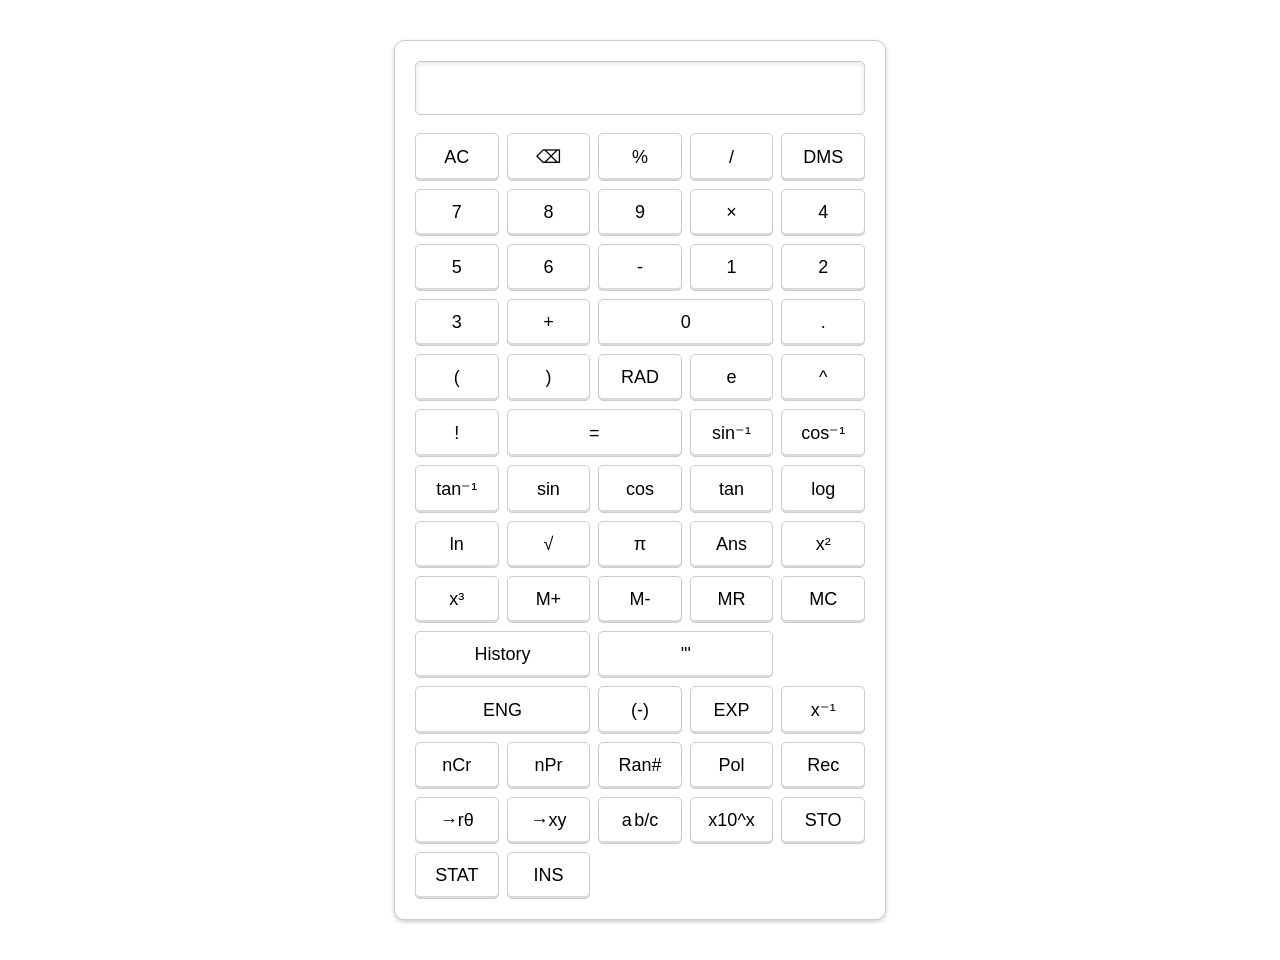
==== index.html @ 1de1f20a "Create index.html" ====
<!DOCTYPE html>
<html lang="en">
<head>
  <meta charset="UTF-8" />
  <meta name="viewport" content="width=device-width, initial-scale=1.0" />
  <title>Scientific Calculator</title>
  <style>
    body {
      background: #fff;
      font-family: 'Segoe UI', Tahoma, Geneva, Verdana, sans-serif;
      margin: 0;
      padding: 0;
      color: #000;
    }
    .calculator {
      display: grid;
      grid-template-columns: repeat(5, 1fr);
      gap: 8px;
      max-width: 450px;
      margin: 40px auto;
      padding: 20px;
      background: #fff;
      border: 1px solid #ccc;
      border-radius: 10px;
      box-shadow: 0 2px 4px rgba(0, 0, 0, 0.2);
    }
    #display {
      grid-column: 1 / -1;
      padding: 12px 20px;
      font-size: 24px;
      text-align: right;
      background: #fff;
      color: #000;
      border: 1px solid #ccc;
      border-radius: 5px;
      margin-bottom: 10px;
      box-shadow: inset 0 2px 4px rgba(0, 0, 0, 0.1);
    }
    button {
      padding: 12px;
      font-size: 18px;
      background: #fff;
      color: #000;
      border: 1px solid #ccc;
      border-radius: 5px;
      cursor: pointer;
      box-shadow: inset 0 -2px 0 rgba(0, 0, 0, 0.15);
      transition: background 0.2s ease, box-shadow 0.2s ease;
    }
    button:hover { background: #f7f7f7; }
    button:active { box-shadow: inset 0 2px 0 rgba(0, 0, 0, 0.15); }
    .operator, .function, .equals, .clear, .white-btn, .black-btn {
      background: #fff;
      color: #000;
      border: 1px solid #ccc;
    }
  </style>
</head>
<body>
  <div class="calculator">
    <input type="text" id="display" readonly>

    <button onclick="clearDisplay()" class="clear">AC</button>
    <button onclick="backspace()" class="clear">⌫</button>
    <button onclick="appendToDisplay('%')" class="operator">%</button>
    <button onclick="appendToDisplay('/')" class="operator">/</button>
    <button onclick="convertToDMS()" class="function">DMS</button>

    <button onclick="appendToDisplay('7')">7</button>
    <button onclick="appendToDisplay('8')">8</button>
    <button onclick="appendToDisplay('9')">9</button>
    <button onclick="appendToDisplay('*')" class="operator">×</button>

    <button onclick="appendToDisplay('4')">4</button>
    <button onclick="appendToDisplay('5')">5</button>
    <button onclick="appendToDisplay('6')">6</button>
    <button onclick="appendToDisplay('-')" class="operator">-</button>

    <button onclick="appendToDisplay('1')">1</button>
    <button onclick="appendToDisplay('2')">2</button>
    <button onclick="appendToDisplay('3')">3</button>
    <button onclick="appendToDisplay('+')" class="operator">+</button>

    <button onclick="appendToDisplay('0')" style="grid-column: span 2">0</button>
    <button onclick="appendToDisplay('.')">.</button>
    <button onclick="appendToDisplay('(')">(</button>
    <button onclick="appendToDisplay(')')">)</button>

    <button onclick="toggleAngleMode()" class="function" id="angleModeBtn">RAD</button>
    <button onclick="appendToDisplay('e')" class="function">e</button>
    <button onclick="appendToDisplay('^')" class="function">^</button>
    <button onclick="appendToDisplay('!')" class="function">!</button>
    <button onclick="calculate()" class="equals" style="grid-column: span 2">=</button>

    <button onclick="appendToDisplay('asin(')" class="function">sin⁻¹</button>
    <button onclick="appendToDisplay('acos(')" class="function">cos⁻¹</button>
    <button onclick="appendToDisplay('atan(')" class="function">tan⁻¹</button>
    <button onclick="appendToDisplay('sin(')" class="function">sin</button>
    <button onclick="appendToDisplay('cos(')" class="function">cos</button>

    <button onclick="appendToDisplay('tan(')" class="function">tan</button>
    <button onclick="appendToDisplay('log(')" class="function">log</button>
    <button onclick="appendToDisplay('ln(')" class="function">ln</button>
    <button onclick="appendToDisplay('√(')" class="function">√</button>
    <button onclick="appendToDisplay('π')" class="function">π</button>

    <button onclick="insertAns()" class="white-btn">Ans</button>
    <button onclick="appendToDisplay('^2')" class="function">x²</button>
    <button onclick="appendToDisplay('^3')" class="function">x³</button>
    <button onclick="memoryAdd()" class="white-btn">M+</button>
    <button onclick="memorySubtract()" class="white-btn">M-</button>
    <button onclick="memoryRecall()" class="white-btn">MR</button>
    <button onclick="memoryClear()" class="white-btn">MC</button>
    <button onclick="showHistory()" class="white-btn" style="grid-column: span 2">History</button>

    <button onclick="insertTripleQuotes()" class="white-btn" style="grid-column: span 2">'''</button>
    <button onclick="toggleENG()" class="white-btn" style="grid-column: span 2">ENG</button>

    <!-- MISSING BUTTONS ADDED BELOW -->
    <button onclick="toggleSign()" class="function">(-)</button>
    <button onclick="insertEXP()" class="function">EXP</button>
    <button onclick="reciprocal()" class="function">x⁻¹</button>
    <button onclick="appendToDisplay('nCr(')" class="function">nCr</button>
    <button onclick="appendToDisplay('nPr(')" class="function">nPr</button>
    <button onclick="insertRandom()" class="function">Ran#</button>
    <button onclick="convertToPolar()" class="function">Pol</button>
    <button onclick="convertToRectangular()" class="function">Rec</button>
    <button onclick="convertToPolar()" class="function">→rθ</button>
    <button onclick="convertToRectangular()" class="function">→xy</button>
    <button onclick="convertToFraction()" class="function">a b/c</button>
    <button onclick="convertToSci()" class="function">x10^x</button>
    <button onclick="sto()" class="white-btn">STO</button>
    <button onclick="statPush()" class="white-btn">STAT</button>
    <button onclick="statInsert()" class="white-btn">INS</button>
  </div>

  <script>
    let angleMode = 'RAD',
        lastAnswer = 0,
        calcHistory = [],
        memory = 0,
        stats = [];

    // Cycle RAD → DEG → GRAD
    function toggleAngleMode() {
      if (angleMode === 'RAD') angleMode = 'DEG';
      else if (angleMode === 'DEG') angleMode = 'GRAD';
      else angleMode = 'RAD';
      document.getElementById('angleModeBtn').textContent = angleMode;
    }

    function appendToDisplay(value, cursorOffset = value.length) {
      const d = document.getElementById('display'),
            s = d.selectionStart, e = d.selectionEnd, v = d.value;
      d.value = v.slice(0,s) + value + v.slice(e);
      d.focus();
      d.setSelectionRange(s + cursorOffset, s + cursorOffset);
    }

    function clearDisplay() {
      document.getElementById('display').value = '';
    }

    function backspace() {
      const d = document.getElementById('display');
      d.removeAttribute('readonly');
      const s = d.selectionStart, e = d.selectionEnd;
      if (s===e && s>0) {
        d.value = d.value.slice(0,s-1) + d.value.slice(s);
        d.setSelectionRange(s-1,s-1);
      } else {
        d.value = d.value.slice(0,s) + d.value.slice(e);
        d.setSelectionRange(s,s);
      }
      setTimeout(() => d.setAttribute('readonly', true), 0);
    }

    function calculate() {
      try {
        let input = document.getElementById('display').value,
            expr = input
              // handle nCr / nPr
              .replace(/nCr\(([^,]+),([^)]+)\)/g, 'comb($1,$2)')
              .replace(/nPr\(([^,]+),([^)]+)\)/g, 'perm($1,$2)')
              // constants & trig
              .replace(/π/g,'Math.PI').replace(/e/g,'Math.E')
              .replace(/\basin\(/g,'Math.asin(')
              .replace(/\bacos\(/g,'Math.acos(')
              .replace(/\batan\(/g,'Math.atan(')
              .replace(/\bsin\(/g,'Math.sin(')
              .replace(/\bcos\(/g,'Math.cos(')
              .replace(/\btan\(/g,'Math.tan(')
              .replace(/log/g,'Math.log10')
              .replace(/ln/g,'Math.log')
              .replace(/√/g,'Math.sqrt')
              .replace(/\^/g,'**')
              .replace(/%/g,'/100');

        // DEG and GRAD conversion
        if (angleMode==='DEG') {
          expr = expr
            .replace(/Math\.sin\(([^)]+)\)/g,'Math.sin(($1*Math.PI/180))')
            .replace(/Math\.cos\(([^)]+)\)/g,'Math.cos(($1*Math.PI/180))')
            .replace(/Math\.tan\(([^)]+)\)/g,'Math.tan(($1*Math.PI/180))')
            .replace(/Math\.asin\(([^)]+)\)/g,'(Math.asin($1)*180/Math.PI)')
            .replace(/Math\.acos\(([^)]+)\)/g,'(Math.acos($1)*180/Math.PI)')
            .replace(/Math\.atan\(([^)]+)\)/g,'(Math.atan($1)*180/Math.PI)');
        } else if (angleMode==='GRAD') {
          expr = expr
            .replace(/Math\.sin\(([^)]+)\)/g,'Math.sin(($1*Math.PI/200))')
            .replace(/Math\.cos\(([^)]+)\)/g,'Math.cos(($1*Math.PI/200))')
            .replace(/Math\.tan\(([^)]+)\)/g,'Math.tan(($1*Math.PI/200))')
            .replace(/Math\.asin\(([^)]+)\)/g,'(Math.asin($1)*200/Math.PI)')
            .replace(/Math\.acos\(([^)]+)\)/g,'(Math.acos($1)*200/Math.PI)')
            .replace(/Math\.atan\(([^)]+)\)/g,'(Math.atan($1)*200/Math.PI)');
        }

        // factorial
        expr = expr.replace(/(\d+)!/g,(_,n)=>{
          let num=parseInt(n),r=1;
          for(let i=2;i<=num;i++) r*=i;
          return r;
        });

        const result = eval(expr);
        document.getElementById('display').value = (result===undefined?'Error':result);
        lastAnswer = result;
        calcHistory.push(input + ' = ' + result);
      } catch {
        document.getElementById('display').value = 'Error';
      }
    }

    // ===== ADDED HELPER FUNCTIONS =====

    function toggleSign() {
      const d=document.getElementById('display'),
            v=parseFloat(d.value);
      if(!isNaN(v)) d.value = (-v).toString();
    }

    function insertEXP() {
      appendToDisplay('E');
    }

    function reciprocal() {
      const d=document.getElementById('display'),
            v=parseFloat(d.value);
      d.value = (!isNaN(v)&&v!==0) ? (1/v).toString() : 'Error';
    }

    function comb(n,r) {
      n=parseInt(n); r=parseInt(r);
      if(r>n) return 0;
      let res=1;
      for(let i=0;i<r;i++) res = res * (n - i) / (i + 1);
      return res;
    }

    function perm(n,r) {
      n=parseInt(n); r=parseInt(r);
      if(r>n) return 0;
      let res=1;
      for(let i=0;i<r;i++) res *= (n - i);
      return res;
    }

    function insertRandom() {
      appendToDisplay(Math.random().toString());
    }

    function sto() {
      const v=parseFloat(document.getElementById('display').value);
      if(!isNaN(v)) memory = v;
    }

    function statPush() {
      const v=parseFloat(document.getElementById('display').value);
      if(!isNaN(v)) stats.push(v);
    }

    function statInsert() {
      if(stats.length) appendToDisplay(stats[stats.length-1].toString());
    }

    function insertAns() {
      appendToDisplay(lastAnswer.toString());
    }

    function showHistory() {
      if(!calcHistory.length) alert('No history.');
      else alert(calcHistory.join('\n'));
    }

    function memoryAdd() {
      let v=parseFloat(document.getElementById('display').value);
      if(!isNaN(v)) memory += v;
    }

    function memorySubtract() {
      let v=parseFloat(document.getElementById('display').value);
      if(!isNaN(v)) memory -= v;
    }

    function memoryRecall() {
      document.getElementById('display').value = memory;
    }

    function memoryClear() {
      memory = 0;
    }

    function insertTripleQuotes() {
      appendToDisplay("'''");
    }

    function toggleENG() {
      const d=document.getElementById('display'),
            v=parseFloat(d.value);
      if(!isNaN(v)) d.value = v.toExponential(3);
    }

    function convertToDMS() {
      const d=document.getElementById('display'),
            v=parseFloat(d.value);
      if(isNaN(v)){ d.value='Error'; return; }
      const deg=Math.floor(v),
            mf=(v-deg)*60,
            min=Math.floor(mf),
            sec=((mf-min)*60).toFixed(2);
      d.value = `${deg}° ${min}' ${sec}"`;
    }

    function convertToPolar() {
      const d=document.getElementById('display'),
            [x,y]=d.value.split(',').map(parseFloat);
      if(isNaN(x)||isNaN(y)){ d.value='Error'; return; }
      let r=Math.hypot(x,y), θ=Math.atan2(y,x);
      if(angleMode==='DEG') θ*=180/Math.PI;
      else if(angleMode==='GRAD') θ*=200/Math.PI;
      d.value = `${r},${θ}`;
    }

    function convertToRectangular() {
      const d=document.getElementById('display'),
            [r,θ]=d.value.split(',').map(parseFloat);
      if(isNaN(r)||isNaN(θ)){ d.value='Error'; return; }
      let rad=θ;
      if(angleMode==='DEG') rad=θ*Math.PI/180;
      else if(angleMode==='GRAD') rad=θ*Math.PI/200;
      const x=r*Math.cos(rad), y=r*Math.sin(rad);
      d.value = `${x},${y}`;
    }

    function convertToFraction() {
      const d=document.getElementById('display'),
            v=parseFloat(d.value);
      if(isNaN(v)){ d.value='Error'; return; }
      let tol=1e-6, h1=1, h2=0, k1=0, k2=1, b=v;
      while(true){
        let a=Math.floor(b), aux=h1;
        h1=a*h1+h2; h2=aux;
        aux=k1; k1=a*k1+k2; k2=aux;
        b=1/(b-a);
        if(Math.abs(v-h1/k1)<v*tol) break;
      }
      d.value=`${h1}/${k1}`;
    }

    function convertToSci() {
      const d=document.getElementById('display'),
            v=parseFloat(d.value);
      if(isNaN(v)){ d.value='Error'; return; }
      let [m,e]=v.toExponential(6).split('e');
      d.value = `${parseFloat(m)}×10^${parseInt(e)}`;
    }
  </script>
</body>
</html>
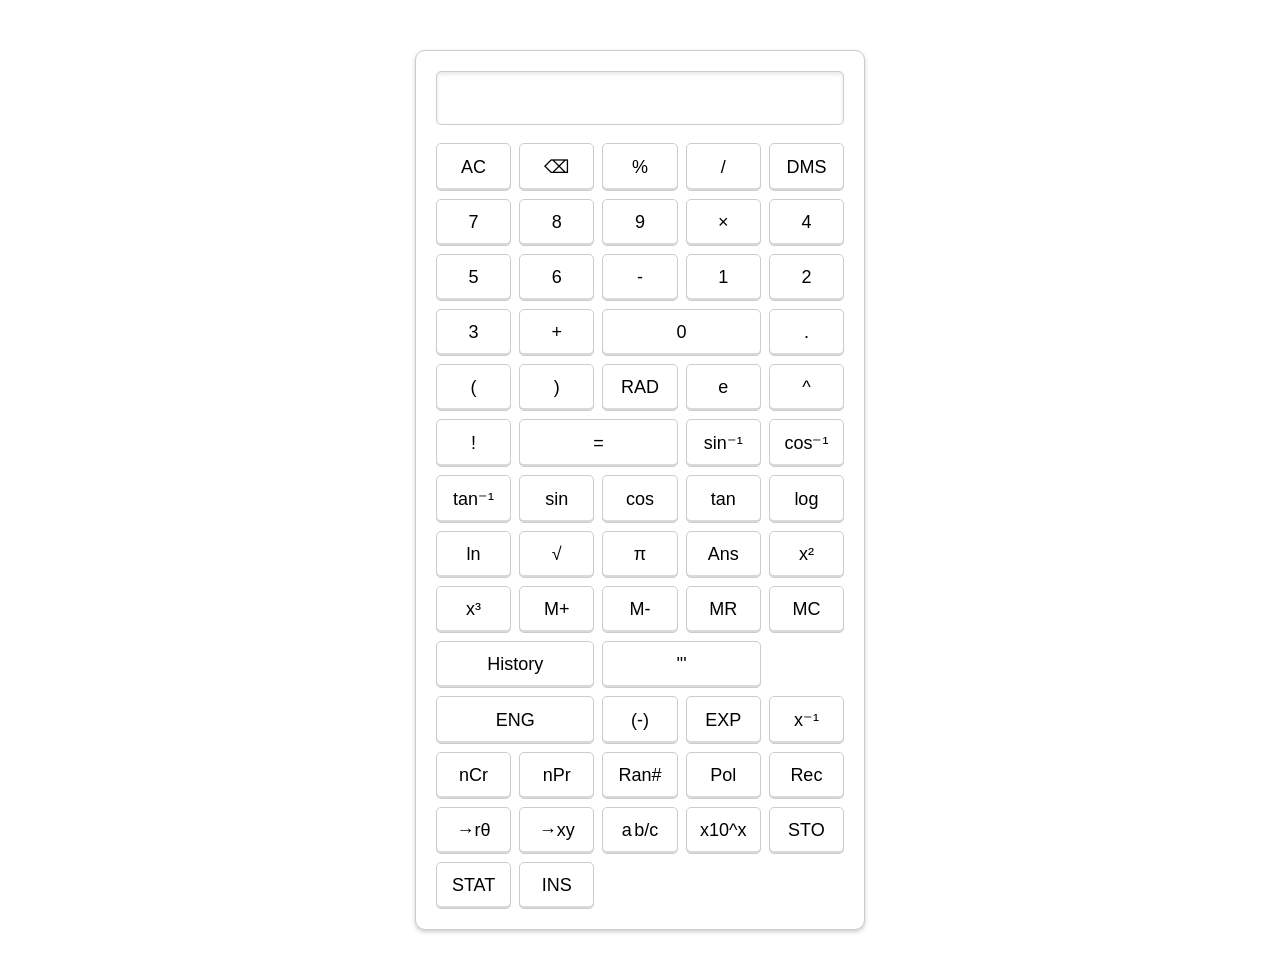
==== commit db6a5b21: "Update index.html" ====
--- a/index.html
+++ b/index.html
@@ -12,10 +12,17 @@
       padding: 0;
       color: #000;
     }
+    /* Added container to center the calculator */
+    .container {
+      padding: 10px;
+      display: flex;
+      justify-content: center;
+    }
     .calculator {
       display: grid;
       grid-template-columns: repeat(5, 1fr);
       gap: 8px;
+      width: 100%;
       max-width: 450px;
       margin: 40px auto;
       padding: 20px;
@@ -23,6 +30,7 @@
       border: 1px solid #ccc;
       border-radius: 10px;
       box-shadow: 0 2px 4px rgba(0, 0, 0, 0.2);
+      box-sizing: border-box;
     }
     #display {
       grid-column: 1 / -1;
@@ -54,84 +62,100 @@
       color: #000;
       border: 1px solid #ccc;
     }
+    /* Mobile adjustments */
+    @media screen and (max-width: 500px) {
+      .calculator {
+        grid-template-columns: repeat(4, 1fr);
+      }
+      button {
+        font-size: 16px;
+        padding: 10px;
+      }
+      #display {
+        font-size: 20px;
+        padding: 10px 15px;
+      }
+    }
   </style>
 </head>
 <body>
-  <div class="calculator">
-    <input type="text" id="display" readonly>
-
-    <button onclick="clearDisplay()" class="clear">AC</button>
-    <button onclick="backspace()" class="clear">⌫</button>
-    <button onclick="appendToDisplay('%')" class="operator">%</button>
-    <button onclick="appendToDisplay('/')" class="operator">/</button>
-    <button onclick="convertToDMS()" class="function">DMS</button>
-
-    <button onclick="appendToDisplay('7')">7</button>
-    <button onclick="appendToDisplay('8')">8</button>
-    <button onclick="appendToDisplay('9')">9</button>
-    <button onclick="appendToDisplay('*')" class="operator">×</button>
-
-    <button onclick="appendToDisplay('4')">4</button>
-    <button onclick="appendToDisplay('5')">5</button>
-    <button onclick="appendToDisplay('6')">6</button>
-    <button onclick="appendToDisplay('-')" class="operator">-</button>
-
-    <button onclick="appendToDisplay('1')">1</button>
-    <button onclick="appendToDisplay('2')">2</button>
-    <button onclick="appendToDisplay('3')">3</button>
-    <button onclick="appendToDisplay('+')" class="operator">+</button>
-
-    <button onclick="appendToDisplay('0')" style="grid-column: span 2">0</button>
-    <button onclick="appendToDisplay('.')">.</button>
-    <button onclick="appendToDisplay('(')">(</button>
-    <button onclick="appendToDisplay(')')">)</button>
-
-    <button onclick="toggleAngleMode()" class="function" id="angleModeBtn">RAD</button>
-    <button onclick="appendToDisplay('e')" class="function">e</button>
-    <button onclick="appendToDisplay('^')" class="function">^</button>
-    <button onclick="appendToDisplay('!')" class="function">!</button>
-    <button onclick="calculate()" class="equals" style="grid-column: span 2">=</button>
-
-    <button onclick="appendToDisplay('asin(')" class="function">sin⁻¹</button>
-    <button onclick="appendToDisplay('acos(')" class="function">cos⁻¹</button>
-    <button onclick="appendToDisplay('atan(')" class="function">tan⁻¹</button>
-    <button onclick="appendToDisplay('sin(')" class="function">sin</button>
-    <button onclick="appendToDisplay('cos(')" class="function">cos</button>
-
-    <button onclick="appendToDisplay('tan(')" class="function">tan</button>
-    <button onclick="appendToDisplay('log(')" class="function">log</button>
-    <button onclick="appendToDisplay('ln(')" class="function">ln</button>
-    <button onclick="appendToDisplay('√(')" class="function">√</button>
-    <button onclick="appendToDisplay('π')" class="function">π</button>
-
-    <button onclick="insertAns()" class="white-btn">Ans</button>
-    <button onclick="appendToDisplay('^2')" class="function">x²</button>
-    <button onclick="appendToDisplay('^3')" class="function">x³</button>
-    <button onclick="memoryAdd()" class="white-btn">M+</button>
-    <button onclick="memorySubtract()" class="white-btn">M-</button>
-    <button onclick="memoryRecall()" class="white-btn">MR</button>
-    <button onclick="memoryClear()" class="white-btn">MC</button>
-    <button onclick="showHistory()" class="white-btn" style="grid-column: span 2">History</button>
-
-    <button onclick="insertTripleQuotes()" class="white-btn" style="grid-column: span 2">'''</button>
-    <button onclick="toggleENG()" class="white-btn" style="grid-column: span 2">ENG</button>
-
-    <!-- MISSING BUTTONS ADDED BELOW -->
-    <button onclick="toggleSign()" class="function">(-)</button>
-    <button onclick="insertEXP()" class="function">EXP</button>
-    <button onclick="reciprocal()" class="function">x⁻¹</button>
-    <button onclick="appendToDisplay('nCr(')" class="function">nCr</button>
-    <button onclick="appendToDisplay('nPr(')" class="function">nPr</button>
-    <button onclick="insertRandom()" class="function">Ran#</button>
-    <button onclick="convertToPolar()" class="function">Pol</button>
-    <button onclick="convertToRectangular()" class="function">Rec</button>
-    <button onclick="convertToPolar()" class="function">→rθ</button>
-    <button onclick="convertToRectangular()" class="function">→xy</button>
-    <button onclick="convertToFraction()" class="function">a b/c</button>
-    <button onclick="convertToSci()" class="function">x10^x</button>
-    <button onclick="sto()" class="white-btn">STO</button>
-    <button onclick="statPush()" class="white-btn">STAT</button>
-    <button onclick="statInsert()" class="white-btn">INS</button>
+  <div class="container">
+    <div class="calculator">
+      <input type="text" id="display" readonly>
+
+      <button onclick="clearDisplay()" class="clear">AC</button>
+      <button onclick="backspace()" class="clear">⌫</button>
+      <button onclick="appendToDisplay('%')" class="operator">%</button>
+      <button onclick="appendToDisplay('/')" class="operator">/</button>
+      <button onclick="convertToDMS()" class="function">DMS</button>
+
+      <button onclick="appendToDisplay('7')">7</button>
+      <button onclick="appendToDisplay('8')">8</button>
+      <button onclick="appendToDisplay('9')">9</button>
+      <button onclick="appendToDisplay('*')" class="operator">×</button>
+
+      <button onclick="appendToDisplay('4')">4</button>
+      <button onclick="appendToDisplay('5')">5</button>
+      <button onclick="appendToDisplay('6')">6</button>
+      <button onclick="appendToDisplay('-')" class="operator">-</button>
+
+      <button onclick="appendToDisplay('1')">1</button>
+      <button onclick="appendToDisplay('2')">2</button>
+      <button onclick="appendToDisplay('3')">3</button>
+      <button onclick="appendToDisplay('+')" class="operator">+</button>
+
+      <button onclick="appendToDisplay('0')" style="grid-column: span 2">0</button>
+      <button onclick="appendToDisplay('.')">.</button>
+      <button onclick="appendToDisplay('(')">(</button>
+      <button onclick="appendToDisplay(')')">)</button>
+
+      <button onclick="toggleAngleMode()" class="function" id="angleModeBtn">RAD</button>
+      <button onclick="appendToDisplay('e')" class="function">e</button>
+      <button onclick="appendToDisplay('^')" class="function">^</button>
+      <button onclick="appendToDisplay('!')" class="function">!</button>
+      <button onclick="calculate()" class="equals" style="grid-column: span 2">=</button>
+
+      <button onclick="appendToDisplay('asin(')" class="function">sin⁻¹</button>
+      <button onclick="appendToDisplay('acos(')" class="function">cos⁻¹</button>
+      <button onclick="appendToDisplay('atan(')" class="function">tan⁻¹</button>
+      <button onclick="appendToDisplay('sin(')" class="function">sin</button>
+      <button onclick="appendToDisplay('cos(')" class="function">cos</button>
+
+      <button onclick="appendToDisplay('tan(')" class="function">tan</button>
+      <button onclick="appendToDisplay('log(')" class="function">log</button>
+      <button onclick="appendToDisplay('ln(')" class="function">ln</button>
+      <button onclick="appendToDisplay('√(')" class="function">√</button>
+      <button onclick="appendToDisplay('π')" class="function">π</button>
+
+      <button onclick="insertAns()" class="white-btn">Ans</button>
+      <button onclick="appendToDisplay('^2')" class="function">x²</button>
+      <button onclick="appendToDisplay('^3')" class="function">x³</button>
+      <button onclick="memoryAdd()" class="white-btn">M+</button>
+      <button onclick="memorySubtract()" class="white-btn">M-</button>
+      <button onclick="memoryRecall()" class="white-btn">MR</button>
+      <button onclick="memoryClear()" class="white-btn">MC</button>
+      <button onclick="showHistory()" class="white-btn" style="grid-column: span 2">History</button>
+
+      <button onclick="insertTripleQuotes()" class="white-btn" style="grid-column: span 2">'''</button>
+      <button onclick="toggleENG()" class="white-btn" style="grid-column: span 2">ENG</button>
+
+      <!-- Additional Buttons -->
+      <button onclick="toggleSign()" class="function">(-)</button>
+      <button onclick="insertEXP()" class="function">EXP</button>
+      <button onclick="reciprocal()" class="function">x⁻¹</button>
+      <button onclick="appendToDisplay('nCr(')" class="function">nCr</button>
+      <button onclick="appendToDisplay('nPr(')" class="function">nPr</button>
+      <button onclick="insertRandom()" class="function">Ran#</button>
+      <button onclick="convertToPolar()" class="function">Pol</button>
+      <button onclick="convertToRectangular()" class="function">Rec</button>
+      <button onclick="convertToPolar()" class="function">→rθ</button>
+      <button onclick="convertToRectangular()" class="function">→xy</button>
+      <button onclick="convertToFraction()" class="function">a b/c</button>
+      <button onclick="convertToSci()" class="function">x10^x</button>
+      <button onclick="sto()" class="white-btn">STO</button>
+      <button onclick="statPush()" class="white-btn">STAT</button>
+      <button onclick="statInsert()" class="white-btn">INS</button>
+    </div>
   </div>
 
   <script>
@@ -152,7 +176,7 @@
     function appendToDisplay(value, cursorOffset = value.length) {
       const d = document.getElementById('display'),
             s = d.selectionStart, e = d.selectionEnd, v = d.value;
-      d.value = v.slice(0,s) + value + v.slice(e);
+      d.value = v.slice(0, s) + value + v.slice(e);
       d.focus();
       d.setSelectionRange(s + cursorOffset, s + cursorOffset);
     }
@@ -165,12 +189,12 @@
       const d = document.getElementById('display');
       d.removeAttribute('readonly');
       const s = d.selectionStart, e = d.selectionEnd;
-      if (s===e && s>0) {
-        d.value = d.value.slice(0,s-1) + d.value.slice(s);
-        d.setSelectionRange(s-1,s-1);
+      if (s === e && s > 0) {
+        d.value = d.value.slice(0, s - 1) + d.value.slice(s);
+        d.setSelectionRange(s - 1, s - 1);
       } else {
-        d.value = d.value.slice(0,s) + d.value.slice(e);
-        d.setSelectionRange(s,s);
+        d.value = d.value.slice(0, s) + d.value.slice(e);
+        d.setSelectionRange(s, s);
       }
       setTimeout(() => d.setAttribute('readonly', true), 0);
     }
@@ -183,47 +207,47 @@
               .replace(/nCr\(([^,]+),([^)]+)\)/g, 'comb($1,$2)')
               .replace(/nPr\(([^,]+),([^)]+)\)/g, 'perm($1,$2)')
               // constants & trig
-              .replace(/π/g,'Math.PI').replace(/e/g,'Math.E')
-              .replace(/\basin\(/g,'Math.asin(')
-              .replace(/\bacos\(/g,'Math.acos(')
-              .replace(/\batan\(/g,'Math.atan(')
-              .replace(/\bsin\(/g,'Math.sin(')
-              .replace(/\bcos\(/g,'Math.cos(')
-              .replace(/\btan\(/g,'Math.tan(')
-              .replace(/log/g,'Math.log10')
-              .replace(/ln/g,'Math.log')
-              .replace(/√/g,'Math.sqrt')
-              .replace(/\^/g,'**')
-              .replace(/%/g,'/100');
+              .replace(/π/g, 'Math.PI').replace(/e/g, 'Math.E')
+              .replace(/\basin\(/g, 'Math.asin(')
+              .replace(/\bacos\(/g, 'Math.acos(')
+              .replace(/\batan\(/g, 'Math.atan(')
+              .replace(/\bsin\(/g, 'Math.sin(')
+              .replace(/\bcos\(/g, 'Math.cos(')
+              .replace(/\btan\(/g, 'Math.tan(')
+              .replace(/log/g, 'Math.log10')
+              .replace(/ln/g, 'Math.log')
+              .replace(/√/g, 'Math.sqrt')
+              .replace(/\^/g, '**')
+              .replace(/%/g, '/100');
 
         // DEG and GRAD conversion
-        if (angleMode==='DEG') {
+        if (angleMode === 'DEG') {
           expr = expr
-            .replace(/Math\.sin\(([^)]+)\)/g,'Math.sin(($1*Math.PI/180))')
-            .replace(/Math\.cos\(([^)]+)\)/g,'Math.cos(($1*Math.PI/180))')
-            .replace(/Math\.tan\(([^)]+)\)/g,'Math.tan(($1*Math.PI/180))')
-            .replace(/Math\.asin\(([^)]+)\)/g,'(Math.asin($1)*180/Math.PI)')
-            .replace(/Math\.acos\(([^)]+)\)/g,'(Math.acos($1)*180/Math.PI)')
-            .replace(/Math\.atan\(([^)]+)\)/g,'(Math.atan($1)*180/Math.PI)');
-        } else if (angleMode==='GRAD') {
+            .replace(/Math\.sin\(([^)]+)\)/g, 'Math.sin(($1*Math.PI/180))')
+            .replace(/Math\.cos\(([^)]+)\)/g, 'Math.cos(($1*Math.PI/180))')
+            .replace(/Math\.tan\(([^)]+)\)/g, 'Math.tan(($1*Math.PI/180))')
+            .replace(/Math\.asin\(([^)]+)\)/g, '(Math.asin($1)*180/Math.PI)')
+            .replace(/Math\.acos\(([^)]+)\)/g, '(Math.acos($1)*180/Math.PI)')
+            .replace(/Math\.atan\(([^)]+)\)/g, '(Math.atan($1)*180/Math.PI)');
+        } else if (angleMode === 'GRAD') {
           expr = expr
-            .replace(/Math\.sin\(([^)]+)\)/g,'Math.sin(($1*Math.PI/200))')
-            .replace(/Math\.cos\(([^)]+)\)/g,'Math.cos(($1*Math.PI/200))')
-            .replace(/Math\.tan\(([^)]+)\)/g,'Math.tan(($1*Math.PI/200))')
-            .replace(/Math\.asin\(([^)]+)\)/g,'(Math.asin($1)*200/Math.PI)')
-            .replace(/Math\.acos\(([^)]+)\)/g,'(Math.acos($1)*200/Math.PI)')
-            .replace(/Math\.atan\(([^)]+)\)/g,'(Math.atan($1)*200/Math.PI)');
+            .replace(/Math\.sin\(([^)]+)\)/g, 'Math.sin(($1*Math.PI/200))')
+            .replace(/Math\.cos\(([^)]+)\)/g, 'Math.cos(($1*Math.PI/200))')
+            .replace(/Math\.tan\(([^)]+)\)/g, 'Math.tan(($1*Math.PI/200))')
+            .replace(/Math\.asin\(([^)]+)\)/g, '(Math.asin($1)*200/Math.PI)')
+            .replace(/Math\.acos\(([^)]+)\)/g, '(Math.acos($1)*200/Math.PI)')
+            .replace(/Math\.atan\(([^)]+)\)/g, '(Math.atan($1)*200/Math.PI)');
         }
 
         // factorial
-        expr = expr.replace(/(\d+)!/g,(_,n)=>{
-          let num=parseInt(n),r=1;
-          for(let i=2;i<=num;i++) r*=i;
+        expr = expr.replace(/(\d+)!/g, (_, n) => {
+          let num = parseInt(n), r = 1;
+          for (let i = 2; i <= num; i++) r *= i;
           return r;
         });
 
         const result = eval(expr);
-        document.getElementById('display').value = (result===undefined?'Error':result);
+        document.getElementById('display').value = (result === undefined ? 'Error' : result);
         lastAnswer = result;
         calcHistory.push(input + ' = ' + result);
       } catch {
@@ -231,12 +255,10 @@
       }
     }
 
-    // ===== ADDED HELPER FUNCTIONS =====
-
     function toggleSign() {
-      const d=document.getElementById('display'),
-            v=parseFloat(d.value);
-      if(!isNaN(v)) d.value = (-v).toString();
+      const d = document.getElementById('display'),
+            v = parseFloat(d.value);
+      if (!isNaN(v)) d.value = (-v).toString();
     }
 
     function insertEXP() {
@@ -244,24 +266,24 @@
     }
 
     function reciprocal() {
-      const d=document.getElementById('display'),
-            v=parseFloat(d.value);
-      d.value = (!isNaN(v)&&v!==0) ? (1/v).toString() : 'Error';
-    }
-
-    function comb(n,r) {
-      n=parseInt(n); r=parseInt(r);
-      if(r>n) return 0;
-      let res=1;
-      for(let i=0;i<r;i++) res = res * (n - i) / (i + 1);
+      const d = document.getElementById('display'),
+            v = parseFloat(d.value);
+      d.value = (!isNaN(v) && v !== 0) ? (1 / v).toString() : 'Error';
+    }
+
+    function comb(n, r) {
+      n = parseInt(n); r = parseInt(r);
+      if (r > n) return 0;
+      let res = 1;
+      for (let i = 0; i < r; i++) res = res * (n - i) / (i + 1);
       return res;
     }
 
-    function perm(n,r) {
-      n=parseInt(n); r=parseInt(r);
-      if(r>n) return 0;
-      let res=1;
-      for(let i=0;i<r;i++) res *= (n - i);
+    function perm(n, r) {
+      n = parseInt(n); r = parseInt(r);
+      if (r > n) return 0;
+      let res = 1;
+      for (let i = 0; i < r; i++) res *= (n - i);
       return res;
     }
 
@@ -270,17 +292,17 @@
     }
 
     function sto() {
-      const v=parseFloat(document.getElementById('display').value);
-      if(!isNaN(v)) memory = v;
+      const v = parseFloat(document.getElementById('display').value);
+      if (!isNaN(v)) memory = v;
     }
 
     function statPush() {
-      const v=parseFloat(document.getElementById('display').value);
-      if(!isNaN(v)) stats.push(v);
+      const v = parseFloat(document.getElementById('display').value);
+      if (!isNaN(v)) stats.push(v);
     }
 
     function statInsert() {
-      if(stats.length) appendToDisplay(stats[stats.length-1].toString());
+      if (stats.length) appendToDisplay(stats[stats.length - 1].toString());
     }
 
     function insertAns() {
@@ -288,18 +310,18 @@
     }
 
     function showHistory() {
-      if(!calcHistory.length) alert('No history.');
+      if (!calcHistory.length) alert('No history.');
       else alert(calcHistory.join('\n'));
     }
 
     function memoryAdd() {
-      let v=parseFloat(document.getElementById('display').value);
-      if(!isNaN(v)) memory += v;
+      let v = parseFloat(document.getElementById('display').value);
+      if (!isNaN(v)) memory += v;
     }
 
     function memorySubtract() {
-      let v=parseFloat(document.getElementById('display').value);
-      if(!isNaN(v)) memory -= v;
+      let v = parseFloat(document.getElementById('display').value);
+      if (!isNaN(v)) memory -= v;
     }
 
     function memoryRecall() {
@@ -315,67 +337,65 @@
     }
 
     function toggleENG() {
-      const d=document.getElementById('display'),
-            v=parseFloat(d.value);
-      if(!isNaN(v)) d.value = v.toExponential(3);
+      const d = document.getElementById('display'),
+            v = parseFloat(d.value);
+      if (!isNaN(v)) d.value = v.toExponential(3);
     }
 
     function convertToDMS() {
-      const d=document.getElementById('display'),
-            v=parseFloat(d.value);
-      if(isNaN(v)){ d.value='Error'; return; }
-      const deg=Math.floor(v),
-            mf=(v-deg)*60,
-            min=Math.floor(mf),
-            sec=((mf-min)*60).toFixed(2);
+      const d = document.getElementById('display'),
+            v = parseFloat(d.value);
+      if (isNaN(v)) { d.value = 'Error'; return; }
+      const deg = Math.floor(v),
+            mf = (v - deg) * 60,
+            min = Math.floor(mf),
+            sec = ((mf - min) * 60).toFixed(2);
       d.value = `${deg}° ${min}' ${sec}"`;
     }
 
     function convertToPolar() {
-      const d=document.getElementById('display'),
-            [x,y]=d.value.split(',').map(parseFloat);
-      if(isNaN(x)||isNaN(y)){ d.value='Error'; return; }
-      let r=Math.hypot(x,y), θ=Math.atan2(y,x);
-      if(angleMode==='DEG') θ*=180/Math.PI;
-      else if(angleMode==='GRAD') θ*=200/Math.PI;
+      const d = document.getElementById('display'),
+            [x, y] = d.value.split(',').map(parseFloat);
+      if (isNaN(x) || isNaN(y)) { d.value = 'Error'; return; }
+      let r = Math.hypot(x, y), θ = Math.atan2(y, x);
+      if (angleMode === 'DEG') θ *= 180 / Math.PI;
+      else if (angleMode === 'GRAD') θ *= 200 / Math.PI;
       d.value = `${r},${θ}`;
     }
 
     function convertToRectangular() {
-      const d=document.getElementById('display'),
-            [r,θ]=d.value.split(',').map(parseFloat);
-      if(isNaN(r)||isNaN(θ)){ d.value='Error'; return; }
-      let rad=θ;
-      if(angleMode==='DEG') rad=θ*Math.PI/180;
-      else if(angleMode==='GRAD') rad=θ*Math.PI/200;
-      const x=r*Math.cos(rad), y=r*Math.sin(rad);
+      const d = document.getElementById('display'),
+            [r, θ] = d.value.split(',').map(parseFloat);
+      if (isNaN(r) || isNaN(θ)) { d.value = 'Error'; return; }
+      let rad = θ;
+      if (angleMode === 'DEG') rad = θ * Math.PI / 180;
+      else if (angleMode === 'GRAD') rad = θ * Math.PI / 200;
+      const x = r * Math.cos(rad), y = r * Math.sin(rad);
       d.value = `${x},${y}`;
     }
 
     function convertToFraction() {
-      const d=document.getElementById('display'),
-            v=parseFloat(d.value);
-      if(isNaN(v)){ d.value='Error'; return; }
-      let tol=1e-6, h1=1, h2=0, k1=0, k2=1, b=v;
-      while(true){
-        let a=Math.floor(b), aux=h1;
-        h1=a*h1+h2; h2=aux;
-        aux=k1; k1=a*k1+k2; k2=aux;
-        b=1/(b-a);
-        if(Math.abs(v-h1/k1)<v*tol) break;
-      }
-      d.value=`${h1}/${k1}`;
+      const d = document.getElementById('display'),
+            v = parseFloat(d.value);
+      if (isNaN(v)) { d.value = 'Error'; return; }
+      let tol = 1e-6, h1 = 1, h2 = 0, k1 = 0, k2 = 1, b = v;
+      while (true) {
+        let a = Math.floor(b), aux = h1;
+        h1 = a * h1 + h2; h2 = aux;
+        aux = k1; k1 = a * k1 + k2; k2 = aux;
+        b = 1 / (b - a);
+        if (Math.abs(v - h1 / k1) < v * tol) break;
+      }
+      d.value = `${h1}/${k1}`;
     }
 
     function convertToSci() {
-      const d=document.getElementById('display'),
-            v=parseFloat(d.value);
-      if(isNaN(v)){ d.value='Error'; return; }
-      let [m,e]=v.toExponential(6).split('e');
+      const d = document.getElementById('display'),
+            v = parseFloat(d.value);
+      if (isNaN(v)) { d.value = 'Error'; return; }
+      let [m, e] = v.toExponential(6).split('e');
       d.value = `${parseFloat(m)}×10^${parseInt(e)}`;
     }
   </script>
 </body>
 </html>
-
-
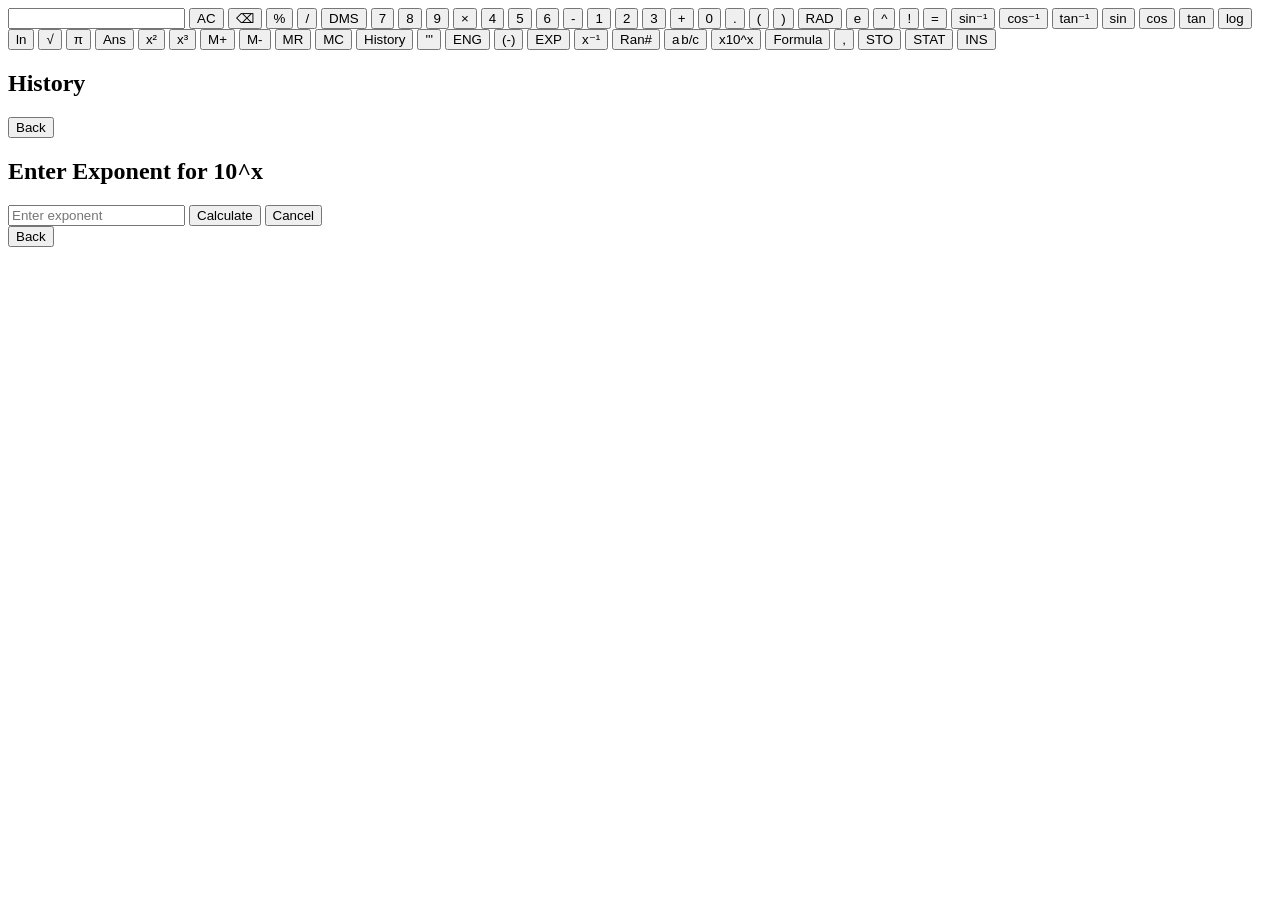
==== commit d024d7b6: "Update index.html" ====
--- a/index.html
+++ b/index.html
@@ -4,129 +4,68 @@
   <meta charset="UTF-8" />
   <meta name="viewport" content="width=device-width, initial-scale=1.0" />
   <title>Scientific Calculator</title>
-  <style>
-    body {
-      background: #fff;
-      font-family: 'Segoe UI', Tahoma, Geneva, Verdana, sans-serif;
-      margin: 0;
-      padding: 0;
-      color: #000;
-    }
-    /* Added container to center the calculator */
-    .container {
-      padding: 10px;
-      display: flex;
-      justify-content: center;
-    }
-    .calculator {
-      display: grid;
-      grid-template-columns: repeat(5, 1fr);
-      gap: 8px;
-      width: 100%;
-      max-width: 450px;
-      margin: 40px auto;
-      padding: 20px;
-      background: #fff;
-      border: 1px solid #ccc;
-      border-radius: 10px;
-      box-shadow: 0 2px 4px rgba(0, 0, 0, 0.2);
-      box-sizing: border-box;
-    }
-    #display {
-      grid-column: 1 / -1;
-      padding: 12px 20px;
-      font-size: 24px;
-      text-align: right;
-      background: #fff;
-      color: #000;
-      border: 1px solid #ccc;
-      border-radius: 5px;
-      margin-bottom: 10px;
-      box-shadow: inset 0 2px 4px rgba(0, 0, 0, 0.1);
-    }
-    button {
-      padding: 12px;
-      font-size: 18px;
-      background: #fff;
-      color: #000;
-      border: 1px solid #ccc;
-      border-radius: 5px;
-      cursor: pointer;
-      box-shadow: inset 0 -2px 0 rgba(0, 0, 0, 0.15);
-      transition: background 0.2s ease, box-shadow 0.2s ease;
-    }
-    button:hover { background: #f7f7f7; }
-    button:active { box-shadow: inset 0 2px 0 rgba(0, 0, 0, 0.15); }
-    .operator, .function, .equals, .clear, .white-btn, .black-btn {
-      background: #fff;
-      color: #000;
-      border: 1px solid #ccc;
-    }
-    /* Mobile adjustments */
-    @media screen and (max-width: 500px) {
-      .calculator {
-        grid-template-columns: repeat(4, 1fr);
-      }
-      button {
-        font-size: 16px;
-        padding: 10px;
-      }
-      #display {
-        font-size: 20px;
-        padding: 10px 15px;
-      }
-    }
-  </style>
+  <!-- Link to external CSS file -->
+  <link rel="stylesheet" href="styles.css" />
 </head>
 <body>
-  <div class="container">
+  <div class="container" id="calcContainer">
     <div class="calculator">
-      <input type="text" id="display" readonly>
+      <!-- Main Display (editable) -->
+      <input type="text" id="display" />
 
+      <!-- First Row -->
       <button onclick="clearDisplay()" class="clear">AC</button>
       <button onclick="backspace()" class="clear">⌫</button>
       <button onclick="appendToDisplay('%')" class="operator">%</button>
       <button onclick="appendToDisplay('/')" class="operator">/</button>
       <button onclick="convertToDMS()" class="function">DMS</button>
 
+      <!-- Second Row -->
       <button onclick="appendToDisplay('7')">7</button>
       <button onclick="appendToDisplay('8')">8</button>
       <button onclick="appendToDisplay('9')">9</button>
       <button onclick="appendToDisplay('*')" class="operator">×</button>
-
+      
+      <!-- Third Row -->
       <button onclick="appendToDisplay('4')">4</button>
       <button onclick="appendToDisplay('5')">5</button>
       <button onclick="appendToDisplay('6')">6</button>
       <button onclick="appendToDisplay('-')" class="operator">-</button>
-
+      
+      <!-- Fourth Row -->
       <button onclick="appendToDisplay('1')">1</button>
       <button onclick="appendToDisplay('2')">2</button>
       <button onclick="appendToDisplay('3')">3</button>
       <button onclick="appendToDisplay('+')" class="operator">+</button>
-
+      
+      <!-- Fifth Row -->
       <button onclick="appendToDisplay('0')" style="grid-column: span 2">0</button>
       <button onclick="appendToDisplay('.')">.</button>
-      <button onclick="appendToDisplay('(')">(</button>
-      <button onclick="appendToDisplay(')')">)</button>
-
+      <button onclick="appendToDisplay('(')"> ( </button>
+      <button onclick="appendToDisplay(')')"> ) </button>
+      
+      <!-- Sixth Row -->
       <button onclick="toggleAngleMode()" class="function" id="angleModeBtn">RAD</button>
       <button onclick="appendToDisplay('e')" class="function">e</button>
       <button onclick="appendToDisplay('^')" class="function">^</button>
       <button onclick="appendToDisplay('!')" class="function">!</button>
       <button onclick="calculate()" class="equals" style="grid-column: span 2">=</button>
-
+      
+      <!-- Seventh Row -->
       <button onclick="appendToDisplay('asin(')" class="function">sin⁻¹</button>
       <button onclick="appendToDisplay('acos(')" class="function">cos⁻¹</button>
       <button onclick="appendToDisplay('atan(')" class="function">tan⁻¹</button>
       <button onclick="appendToDisplay('sin(')" class="function">sin</button>
       <button onclick="appendToDisplay('cos(')" class="function">cos</button>
-
+      
+      <!-- Eighth Row -->
       <button onclick="appendToDisplay('tan(')" class="function">tan</button>
       <button onclick="appendToDisplay('log(')" class="function">log</button>
       <button onclick="appendToDisplay('ln(')" class="function">ln</button>
       <button onclick="appendToDisplay('√(')" class="function">√</button>
       <button onclick="appendToDisplay('π')" class="function">π</button>
-
+      
+      <!-- Ninth Row (Memory & History) -->
       <button onclick="insertAns()" class="white-btn">Ans</button>
       <button onclick="appendToDisplay('^2')" class="function">x²</button>
       <button onclick="appendToDisplay('^3')" class="function">x³</button>
@@ -135,267 +74,54 @@
       <button onclick="memoryRecall()" class="white-btn">MR</button>
       <button onclick="memoryClear()" class="white-btn">MC</button>
       <button onclick="showHistory()" class="white-btn" style="grid-column: span 2">History</button>
-
+      
+      <!-- Tenth Row -->
       <button onclick="insertTripleQuotes()" class="white-btn" style="grid-column: span 2">'''</button>
       <button onclick="toggleENG()" class="white-btn" style="grid-column: span 2">ENG</button>
-
-      <!-- Additional Buttons -->
+      
+      <!-- Additional Functions Row -->
       <button onclick="toggleSign()" class="function">(-)</button>
       <button onclick="insertEXP()" class="function">EXP</button>
       <button onclick="reciprocal()" class="function">x⁻¹</button>
-      <button onclick="appendToDisplay('nCr(')" class="function">nCr</button>
-      <button onclick="appendToDisplay('nPr(')" class="function">nPr</button>
       <button onclick="insertRandom()" class="function">Ran#</button>
-      <button onclick="convertToPolar()" class="function">Pol</button>
-      <button onclick="convertToRectangular()" class="function">Rec</button>
-      <button onclick="convertToPolar()" class="function">→rθ</button>
-      <button onclick="convertToRectangular()" class="function">→xy</button>
       <button onclick="convertToFraction()" class="function">a b/c</button>
       <button onclick="convertToSci()" class="function">x10^x</button>
+      <button onclick="showFormula()" class="function">Formula</button>
+      <button onclick="appendToDisplay(',')" class="function">,</button>
       <button onclick="sto()" class="white-btn">STO</button>
       <button onclick="statPush()" class="white-btn">STAT</button>
       <button onclick="statInsert()" class="white-btn">INS</button>
     </div>
   </div>
 
-  <script>
-    let angleMode = 'RAD',
-        lastAnswer = 0,
-        calcHistory = [],
-        memory = 0,
-        stats = [];
+  <!-- History Overlay -->
+  <div id="historyOverlay">
+    <h2>History</h2>
+    <div id="historyContent"></div>
+    <button onclick="hideHistory()">Back</button>
+  </div>
 
-    // Cycle RAD → DEG → GRAD
-    function toggleAngleMode() {
-      if (angleMode === 'RAD') angleMode = 'DEG';
-      else if (angleMode === 'DEG') angleMode = 'GRAD';
-      else angleMode = 'RAD';
-      document.getElementById('angleModeBtn').textContent = angleMode;
-    }
+  <!-- x10^x (Sci) Overlay -->
+  <div id="sciOverlay">
+    <h2>Enter Exponent for 10^x</h2>
+    <input type="text" id="sciInput" placeholder="Enter exponent" />
+    <button onclick="calculateSci()">Calculate</button>
+    <button onclick="hideSci()">Cancel</button>
+  </div>
 
-    function appendToDisplay(value, cursorOffset = value.length) {
-      const d = document.getElementById('display'),
-            s = d.selectionStart, e = d.selectionEnd, v = d.value;
-      d.value = v.slice(0, s) + value + v.slice(e);
-      d.focus();
-      d.setSelectionRange(s + cursorOffset, s + cursorOffset);
-    }
+  <!-- Modified Formula Overlay -->
+  <div id="formulaOverlay">
+    <!-- Header with Back button -->
+    <div id="formulaHeader">
+      <button onclick="hideFormula()">Back</button>
+    </div>
+    <!-- Content will be loaded dynamically -->
+    <div id="formulaContent"></div>
+  </div>
 
-    function clearDisplay() {
-      document.getElementById('display').value = '';
-    }
-
-    function backspace() {
-      const d = document.getElementById('display');
-      d.removeAttribute('readonly');
-      const s = d.selectionStart, e = d.selectionEnd;
-      if (s === e && s > 0) {
-        d.value = d.value.slice(0, s - 1) + d.value.slice(s);
-        d.setSelectionRange(s - 1, s - 1);
-      } else {
-        d.value = d.value.slice(0, s) + d.value.slice(e);
-        d.setSelectionRange(s, s);
-      }
-      setTimeout(() => d.setAttribute('readonly', true), 0);
-    }
-
-    function calculate() {
-      try {
-        let input = document.getElementById('display').value,
-            expr = input
-              // handle nCr / nPr
-              .replace(/nCr\(([^,]+),([^)]+)\)/g, 'comb($1,$2)')
-              .replace(/nPr\(([^,]+),([^)]+)\)/g, 'perm($1,$2)')
-              // constants & trig
-              .replace(/π/g, 'Math.PI').replace(/e/g, 'Math.E')
-              .replace(/\basin\(/g, 'Math.asin(')
-              .replace(/\bacos\(/g, 'Math.acos(')
-              .replace(/\batan\(/g, 'Math.atan(')
-              .replace(/\bsin\(/g, 'Math.sin(')
-              .replace(/\bcos\(/g, 'Math.cos(')
-              .replace(/\btan\(/g, 'Math.tan(')
-              .replace(/log/g, 'Math.log10')
-              .replace(/ln/g, 'Math.log')
-              .replace(/√/g, 'Math.sqrt')
-              .replace(/\^/g, '**')
-              .replace(/%/g, '/100');
-
-        // DEG and GRAD conversion
-        if (angleMode === 'DEG') {
-          expr = expr
-            .replace(/Math\.sin\(([^)]+)\)/g, 'Math.sin(($1*Math.PI/180))')
-            .replace(/Math\.cos\(([^)]+)\)/g, 'Math.cos(($1*Math.PI/180))')
-            .replace(/Math\.tan\(([^)]+)\)/g, 'Math.tan(($1*Math.PI/180))')
-            .replace(/Math\.asin\(([^)]+)\)/g, '(Math.asin($1)*180/Math.PI)')
-            .replace(/Math\.acos\(([^)]+)\)/g, '(Math.acos($1)*180/Math.PI)')
-            .replace(/Math\.atan\(([^)]+)\)/g, '(Math.atan($1)*180/Math.PI)');
-        } else if (angleMode === 'GRAD') {
-          expr = expr
-            .replace(/Math\.sin\(([^)]+)\)/g, 'Math.sin(($1*Math.PI/200))')
-            .replace(/Math\.cos\(([^)]+)\)/g, 'Math.cos(($1*Math.PI/200))')
-            .replace(/Math\.tan\(([^)]+)\)/g, 'Math.tan(($1*Math.PI/200))')
-            .replace(/Math\.asin\(([^)]+)\)/g, '(Math.asin($1)*200/Math.PI)')
-            .replace(/Math\.acos\(([^)]+)\)/g, '(Math.acos($1)*200/Math.PI)')
-            .replace(/Math\.atan\(([^)]+)\)/g, '(Math.atan($1)*200/Math.PI)');
-        }
-
-        // factorial
-        expr = expr.replace(/(\d+)!/g, (_, n) => {
-          let num = parseInt(n), r = 1;
-          for (let i = 2; i <= num; i++) r *= i;
-          return r;
-        });
-
-        const result = eval(expr);
-        document.getElementById('display').value = (result === undefined ? 'Error' : result);
-        lastAnswer = result;
-        calcHistory.push(input + ' = ' + result);
-      } catch {
-        document.getElementById('display').value = 'Error';
-      }
-    }
-
-    function toggleSign() {
-      const d = document.getElementById('display'),
-            v = parseFloat(d.value);
-      if (!isNaN(v)) d.value = (-v).toString();
-    }
-
-    function insertEXP() {
-      appendToDisplay('E');
-    }
-
-    function reciprocal() {
-      const d = document.getElementById('display'),
-            v = parseFloat(d.value);
-      d.value = (!isNaN(v) && v !== 0) ? (1 / v).toString() : 'Error';
-    }
-
-    function comb(n, r) {
-      n = parseInt(n); r = parseInt(r);
-      if (r > n) return 0;
-      let res = 1;
-      for (let i = 0; i < r; i++) res = res * (n - i) / (i + 1);
-      return res;
-    }
-
-    function perm(n, r) {
-      n = parseInt(n); r = parseInt(r);
-      if (r > n) return 0;
-      let res = 1;
-      for (let i = 0; i < r; i++) res *= (n - i);
-      return res;
-    }
-
-    function insertRandom() {
-      appendToDisplay(Math.random().toString());
-    }
-
-    function sto() {
-      const v = parseFloat(document.getElementById('display').value);
-      if (!isNaN(v)) memory = v;
-    }
-
-    function statPush() {
-      const v = parseFloat(document.getElementById('display').value);
-      if (!isNaN(v)) stats.push(v);
-    }
-
-    function statInsert() {
-      if (stats.length) appendToDisplay(stats[stats.length - 1].toString());
-    }
-
-    function insertAns() {
-      appendToDisplay(lastAnswer.toString());
-    }
-
-    function showHistory() {
-      if (!calcHistory.length) alert('No history.');
-      else alert(calcHistory.join('\n'));
-    }
-
-    function memoryAdd() {
-      let v = parseFloat(document.getElementById('display').value);
-      if (!isNaN(v)) memory += v;
-    }
-
-    function memorySubtract() {
-      let v = parseFloat(document.getElementById('display').value);
-      if (!isNaN(v)) memory -= v;
-    }
-
-    function memoryRecall() {
-      document.getElementById('display').value = memory;
-    }
-
-    function memoryClear() {
-      memory = 0;
-    }
-
-    function insertTripleQuotes() {
-      appendToDisplay("'''");
-    }
-
-    function toggleENG() {
-      const d = document.getElementById('display'),
-            v = parseFloat(d.value);
-      if (!isNaN(v)) d.value = v.toExponential(3);
-    }
-
-    function convertToDMS() {
-      const d = document.getElementById('display'),
-            v = parseFloat(d.value);
-      if (isNaN(v)) { d.value = 'Error'; return; }
-      const deg = Math.floor(v),
-            mf = (v - deg) * 60,
-            min = Math.floor(mf),
-            sec = ((mf - min) * 60).toFixed(2);
-      d.value = `${deg}° ${min}' ${sec}"`;
-    }
-
-    function convertToPolar() {
-      const d = document.getElementById('display'),
-            [x, y] = d.value.split(',').map(parseFloat);
-      if (isNaN(x) || isNaN(y)) { d.value = 'Error'; return; }
-      let r = Math.hypot(x, y), θ = Math.atan2(y, x);
-      if (angleMode === 'DEG') θ *= 180 / Math.PI;
-      else if (angleMode === 'GRAD') θ *= 200 / Math.PI;
-      d.value = `${r},${θ}`;
-    }
-
-    function convertToRectangular() {
-      const d = document.getElementById('display'),
-            [r, θ] = d.value.split(',').map(parseFloat);
-      if (isNaN(r) || isNaN(θ)) { d.value = 'Error'; return; }
-      let rad = θ;
-      if (angleMode === 'DEG') rad = θ * Math.PI / 180;
-      else if (angleMode === 'GRAD') rad = θ * Math.PI / 200;
-      const x = r * Math.cos(rad), y = r * Math.sin(rad);
-      d.value = `${x},${y}`;
-    }
-
-    function convertToFraction() {
-      const d = document.getElementById('display'),
-            v = parseFloat(d.value);
-      if (isNaN(v)) { d.value = 'Error'; return; }
-      let tol = 1e-6, h1 = 1, h2 = 0, k1 = 0, k2 = 1, b = v;
-      while (true) {
-        let a = Math.floor(b), aux = h1;
-        h1 = a * h1 + h2; h2 = aux;
-        aux = k1; k1 = a * k1 + k2; k2 = aux;
-        b = 1 / (b - a);
-        if (Math.abs(v - h1 / k1) < v * tol) break;
-      }
-      d.value = `${h1}/${k1}`;
-    }
-
-    function convertToSci() {
-      const d = document.getElementById('display'),
-            v = parseFloat(d.value);
-      if (isNaN(v)) { d.value = 'Error'; return; }
-      let [m, e] = v.toExponential(6).split('e');
-      d.value = `${parseFloat(m)}×10^${parseInt(e)}`;
-    }
-  </script>
+  <!-- Link to external JavaScript file -->
+  <script src="scripts.js"></script>
 </body>
 </html>
+
+                                                                 
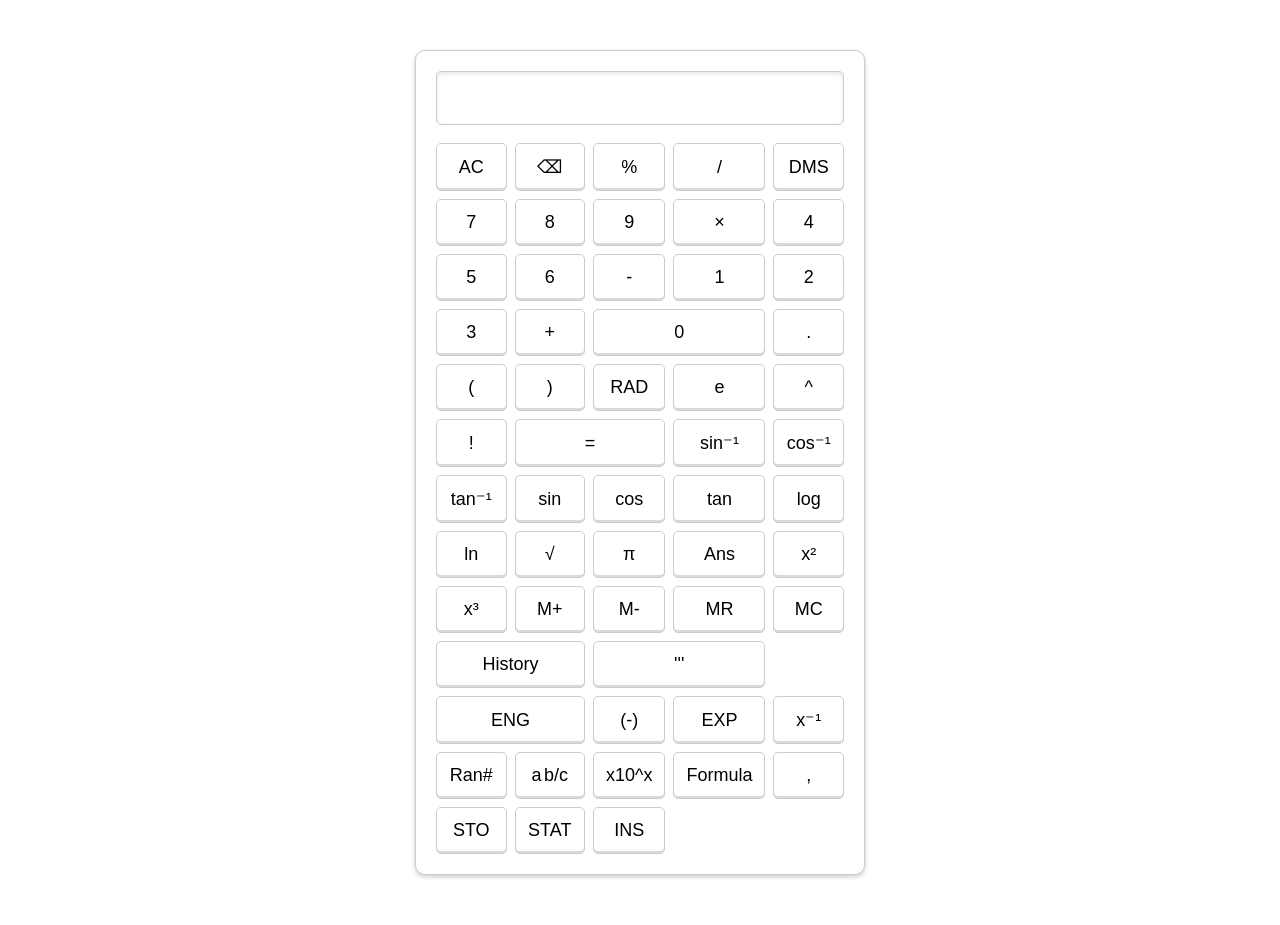
==== commit 78c974e4: "Update index.html" ====
--- a/index.html
+++ b/index.html
@@ -124,4 +124,3 @@
 </body>
 </html>
 
-                                                                 
--- a/styles.css
+++ b/styles.css
@@ -0,0 +1,143 @@
+body {
+  background: #fff;
+  font-family: 'Segoe UI', Tahoma, Geneva, Verdana, sans-serif;
+  margin: 0;
+  padding: 0;
+  color: #000;
+}
+
+/* Container to center the calculator */
+.container {
+  padding: 10px;
+  display: flex;
+  justify-content: center;
+}
+
+.calculator {
+  display: grid;
+  grid-template-columns: repeat(5, 1fr);
+  gap: 8px;
+  width: 100%;
+  max-width: 450px;
+  margin: 40px auto;
+  padding: 20px;
+  background: #fff;
+  border: 1px solid #ccc;
+  border-radius: 10px;
+  box-shadow: 0 2px 4px rgba(0, 0, 0, 0.2);
+  box-sizing: border-box;
+}
+
+#display {
+  grid-column: 1 / -1;
+  padding: 12px 20px;
+  font-size: 24px;
+  text-align: right;
+  background: #fff;
+  color: #000;
+  border: 1px solid #ccc;
+  border-radius: 5px;
+  margin-bottom: 10px;
+  box-shadow: inset 0 2px 4px rgba(0, 0, 0, 0.1);
+}
+
+button {
+  padding: 12px;
+  font-size: 18px;
+  background: #fff;
+  color: #000;
+  border: 1px solid #ccc;
+  border-radius: 5px;
+  cursor: pointer;
+  box-shadow: inset 0 -2px 0 rgba(0, 0, 0, 0.15);
+  transition: background 0.2s ease, box-shadow 0.2s ease;
+}
+
+button:hover { 
+  background: #f7f7f7; 
+}
+
+button:active { 
+  box-shadow: inset 0 2px 0 rgba(0, 0, 0, 0.15); 
+}
+
+.operator, .function, .equals, .clear, .white-btn, .black-btn {
+  background: #fff;
+  color: #000;
+  border: 1px solid #ccc;
+}
+
+/* Overlays for History, Sci, and Formula */
+#historyOverlay, #sciOverlay, #formulaOverlay {
+  display: none;
+  position: fixed;
+  top: 10%;
+  left: 50%;
+  transform: translateX(-50%);
+  width: 90%;
+  max-width: 400px;
+  background: #fff;
+  border: 1px solid #ccc;
+  border-radius: 8px;
+  box-shadow: 0 4px 8px rgba(0,0,0,0.2);
+  padding: 0;
+  z-index: 9999;
+}
+
+#historyOverlay h2, #sciOverlay h2, #formulaOverlay h2 {
+  margin-top: 0;
+}
+
+#historyContent, #formulaContent {
+  white-space: pre-wrap;
+  font-family: monospace;
+}
+
+/* Sci overlay input styling */
+#sciOverlay input {
+  width: 100%;
+  padding: 8px;
+  margin-bottom: 10px;
+  font-size: 16px;
+  box-sizing: border-box;
+}
+
+/* Formula Overlay header */
+#formulaHeader {
+  width: 100%;
+  background: #f0f0f0;
+  padding: 10px;
+  border-bottom: 1px solid #ccc;
+  text-align: left;
+}
+
+#formulaHeader button {
+  font-size: 16px;
+  padding: 5px 10px;
+}
+
+/* Modified content style for Formula Overlay */
+#formulaContent {
+  max-height: calc(90vh - 50px);
+  overflow-y: auto;
+  white-space: pre-wrap;
+  font-family: monospace;
+  font-size: 14px;
+  padding: 10px;
+}
+
+/* Mobile adjustments */
+@media screen and (max-width: 500px) {
+  .calculator {
+    grid-template-columns: repeat(4, 1fr);
+  }
+  button {
+    font-size: 16px;
+    padding: 10px;
+  }
+  #display {
+    font-size: 20px;
+    padding: 10px 15px;
+  }
+}
+
